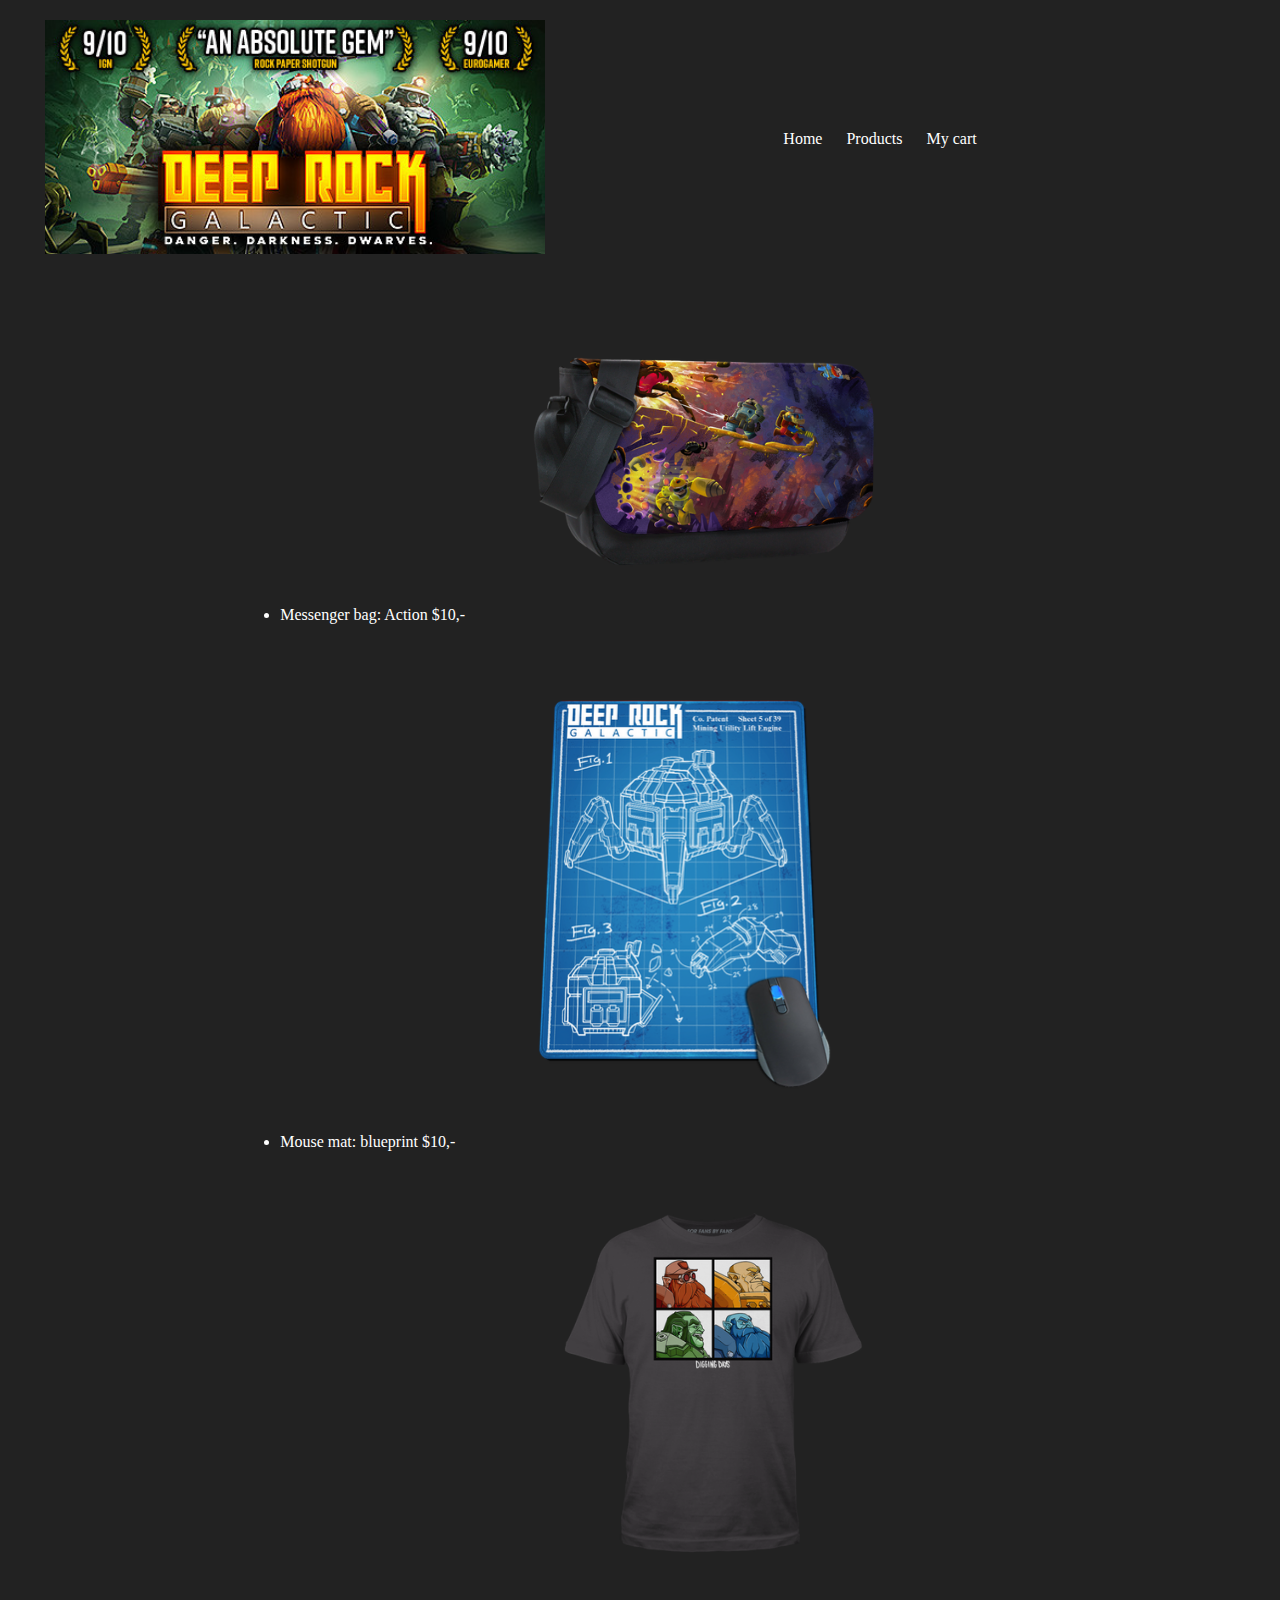
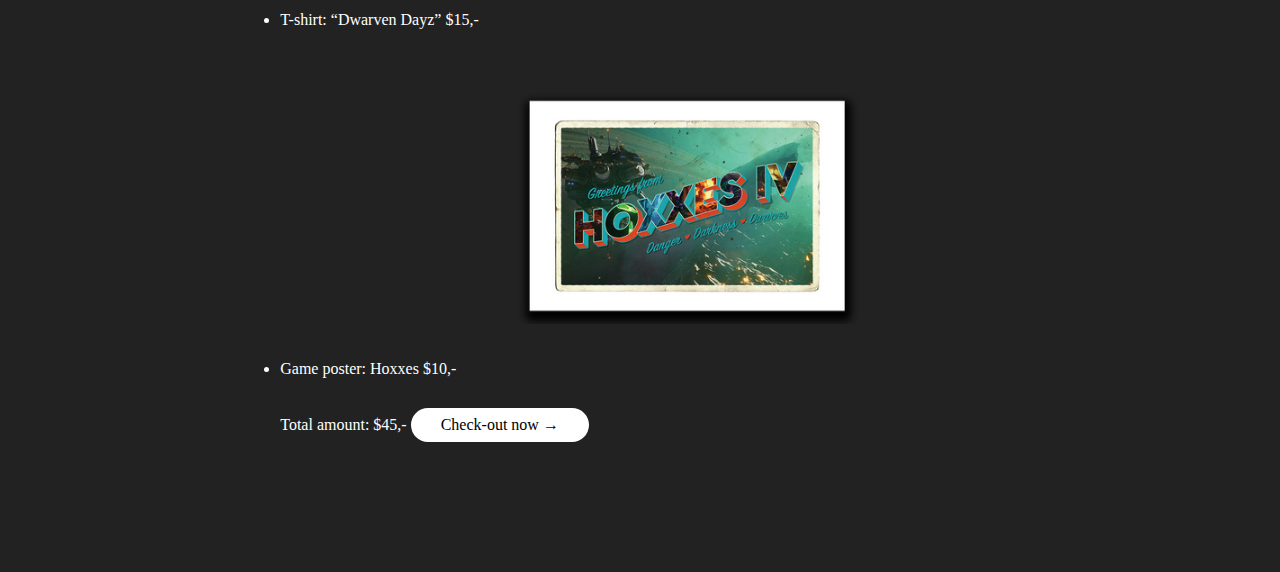
==== cart.html @ 484f0766 "webshop" ====
<!DOCTYPE html>

<html lang="en">

    <head>
        <meta charset="UTF-8">
        <title>Deep Rock Galactic Web Store</title>
        <link rel="stylesheet" href="style.css">
    </head>

    <body>

        <div class="header">
        <div class="container">
            <div class="navbar">
                <div class="logo">
                    <img src="images/header.jpg" width="500">
                </div>
                <nav>
                    <ul>
                        <li><a href="index.html">Home</a></li>
                        <li><a href="products.html">Products</a></li>
                        <li><a href="cart.html">My cart</a></li>
                    </ul>
                </nav>
            </div>
        </div>
    </div>

    <div class="products">
        <div class="row">
            <div class="col-22">
                <li><a href="product_detail.html">
                    Messenger bag: Action $10,- <img src="images/drg mssngerbag.png">
                </a></li>
                <li><a href="product_detail.html">
                    Mouse mat: blueprint $10,- <img src="images/drgmousem2at.png">
                </a></li>
                <li><a href="product_detail.html">
                    T-shirt: “Dwarven Dayz” $15,-<img src="images/drgshirt2.png">
                </a></li>
                <li><a href="product_detail.html">
                    Game poster: Hoxxes $10,- <img src="images/drgartprint.png">
                </a></li>
                Total amount: $45,- <a href="paid.html" class="btn">Check-out now &#8594;</a>
            </div>
        </div>
    </div>

    </body>
</html>
---- style.css ----
*
{
    margin: 0;
    padding: 0;
    box-sizing: border-box;
    background: #222222;
}
.navbar{
    display: flex;
    align-items: center;
    padding: 20px;
}
nav{
    flex: 1;
    text-align: center;
}
nav ul{
    display: inline-block;
    list-style-type: none;
}
nav ul li{
    display: inline-block;
    margin-right: 20px;
}
a{
    text-decoration: none;
    color: #fff;
}
p{
    color: #fff;
}
.container{
    max-width: 1300px;
    margin: auto;
    padding-left: 25px;
    padding-right: 25px;
}
.row{
    display: flex;
    align-items: center;
    flex-wrap: wrap;
    justify-content: space-around;
    color: #fff;
}
.col-2{
    flex-basis: 50%;
    min-width: 300px;
}
.col-2 img{
    max-width: 100%;
    padding: 50px 0;
}
.col-2 h1{
    font-size: 50px;
    line-height: 60px;
    margin: 25px 0;
}
.btn{
    display: inline-block;
    background: #fff;
    color: rgb(0, 0, 0);
    padding: 8px 30px;
    margin: 30px 0;
    border-radius: 30px;
}
.header{
}
.header .row{
    margin-top: 70px;
}
.categories{
    margin: 70px 0;
}
.col-22{
    min-width: 100px;
    margin-bottom: 100px;
}
.col-22 img{
    width: 50%;
    margin: 50px;
}
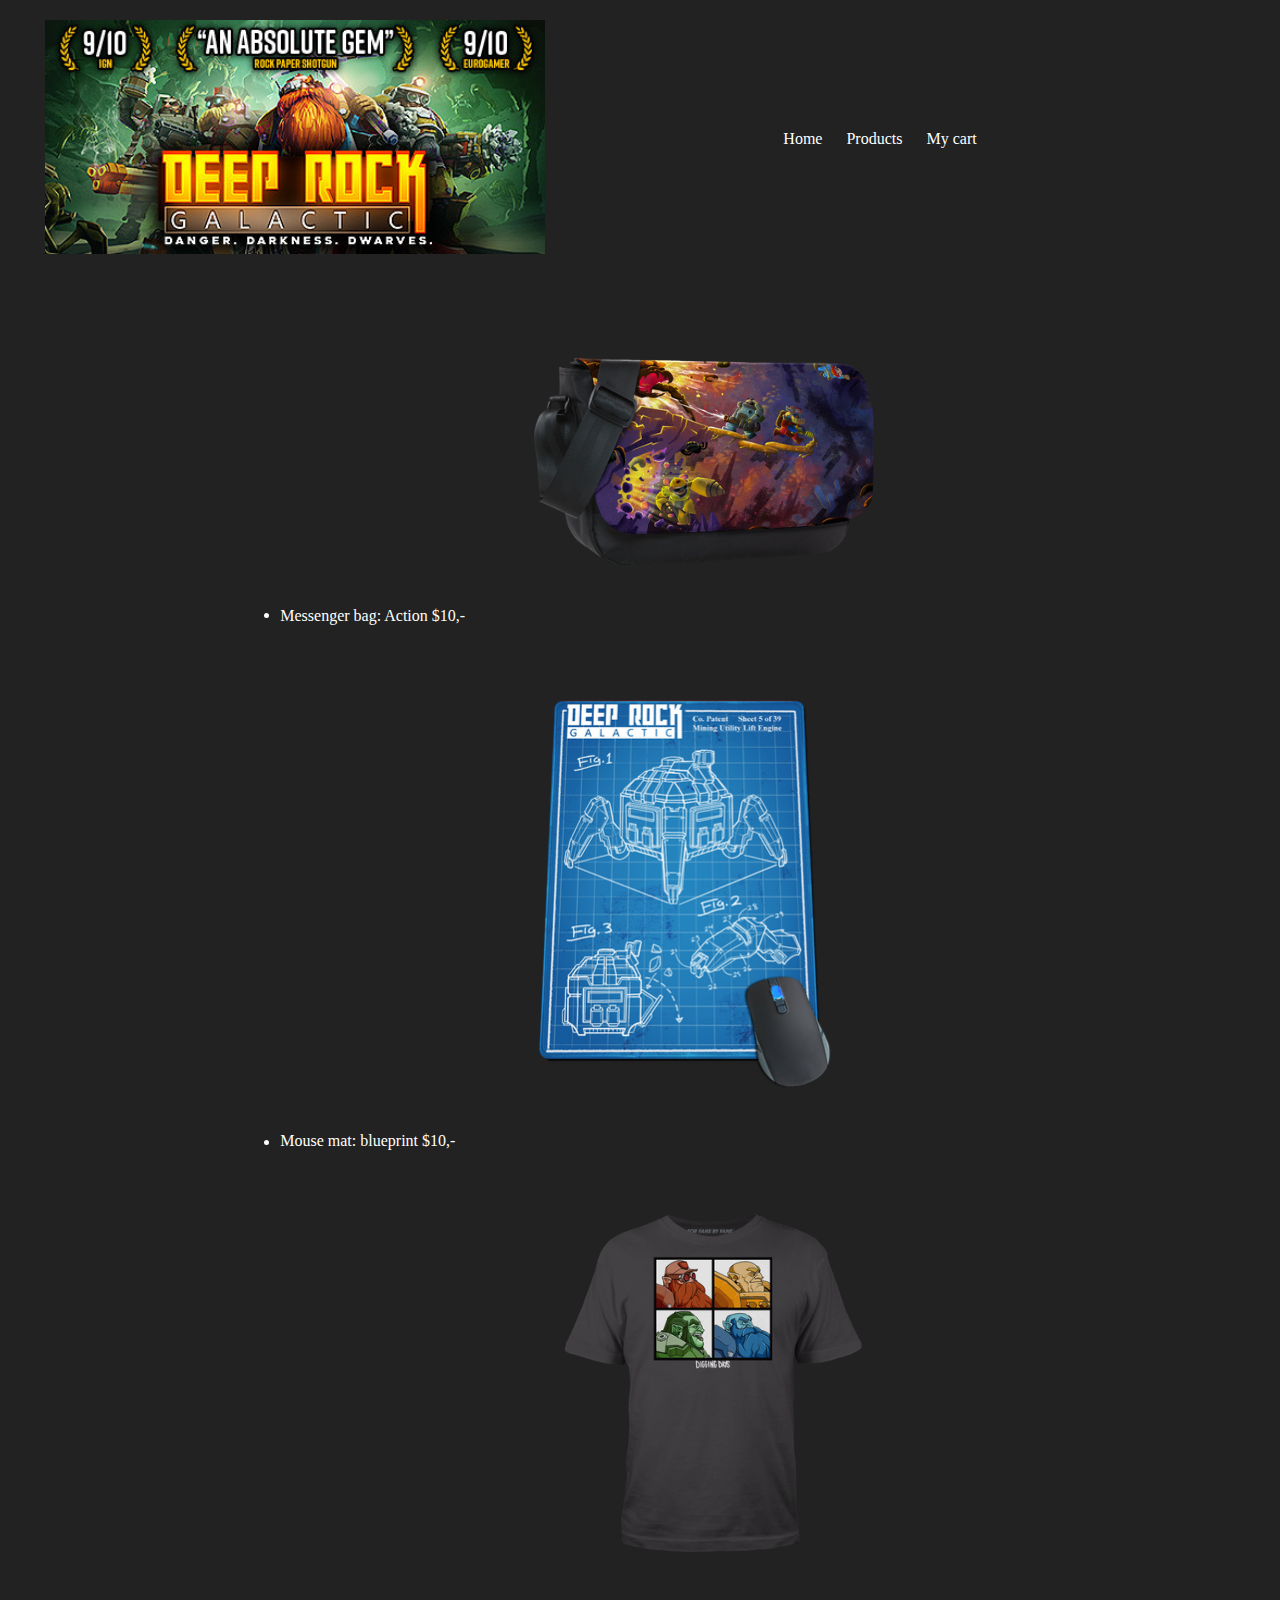
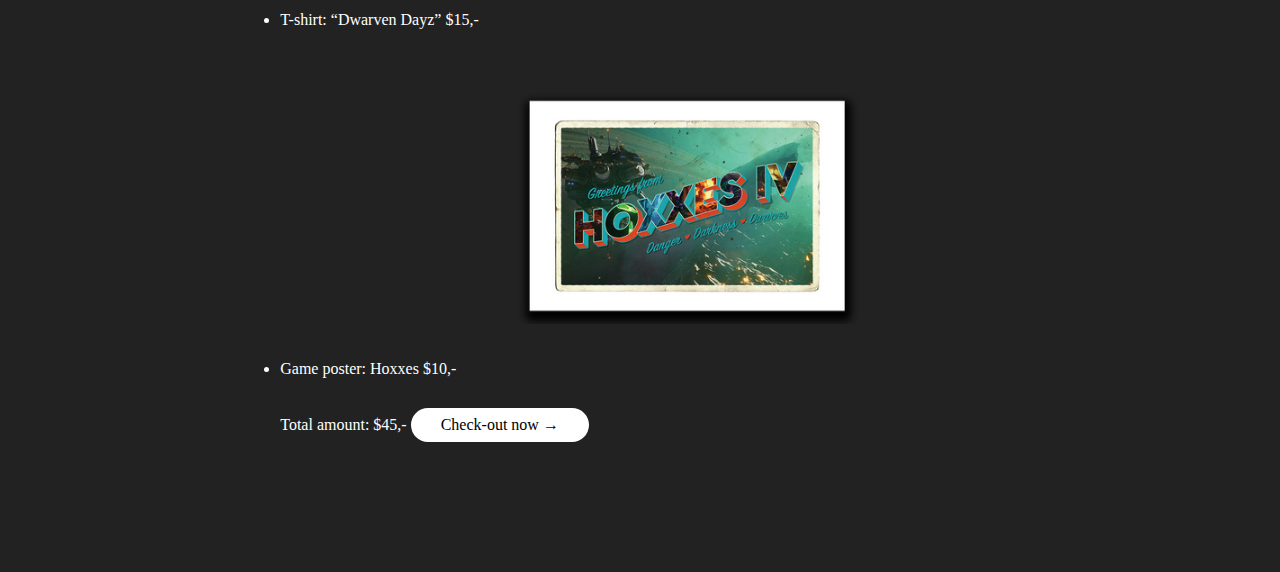
==== commit f58d6dfa: "Update cart.html" ====
--- a/cart.html
+++ b/cart.html
@@ -6,6 +6,18 @@
         <meta charset="UTF-8">
         <title>Deep Rock Galactic Web Store</title>
         <link rel="stylesheet" href="style.css">
+
+        <!-- Hotjar Tracking Code for https://waltervongabain.github.io/ -->
+        <script>
+            (function(h,o,t,j,a,r){
+                h.hj=h.hj||function(){(h.hj.q=h.hj.q||[]).push(arguments)};
+                h._hjSettings={hjid:2046394,hjsv:6};
+                a=o.getElementsByTagName('head')[0];
+                r=o.createElement('script');r.async=1;
+                r.src=t+h._hjSettings.hjid+j+h._hjSettings.hjsv;
+                a.appendChild(r);
+            })(window,document,'https://static.hotjar.com/c/hotjar-','.js?sv=');
+        </script>
     </head>
 
     <body>
@@ -18,7 +30,7 @@
                 </div>
                 <nav>
                     <ul>
-                        <li><a href="index.html">Home</a></li>
+                        <li><a href="index">Home</a></li>
                         <li><a href="products.html">Products</a></li>
                         <li><a href="cart.html">My cart</a></li>
                     </ul>
@@ -30,18 +42,18 @@
     <div class="products">
         <div class="row">
             <div class="col-22">
-                <li><a href="product_detail.html">
+                <li>
                     Messenger bag: Action $10,- <img src="images/drg mssngerbag.png">
-                </a></li>
-                <li><a href="product_detail.html">
+                </li>
+                <li>
                     Mouse mat: blueprint $10,- <img src="images/drgmousem2at.png">
-                </a></li>
-                <li><a href="product_detail.html">
+                </li>
+                <li>
                     T-shirt: “Dwarven Dayz” $15,-<img src="images/drgshirt2.png">
-                </a></li>
-                <li><a href="product_detail.html">
+                </li>
+                <li>
                     Game poster: Hoxxes $10,- <img src="images/drgartprint.png">
-                </a></li>
+                </li>
                 Total amount: $45,- <a href="paid.html" class="btn">Check-out now &#8594;</a>
             </div>
         </div>
--- a/style.css
+++ b/style.css
@@ -63,8 +63,6 @@
     margin: 30px 0;
     border-radius: 30px;
 }
-.header{
-}
 .header .row{
     margin-top: 70px;
 }
